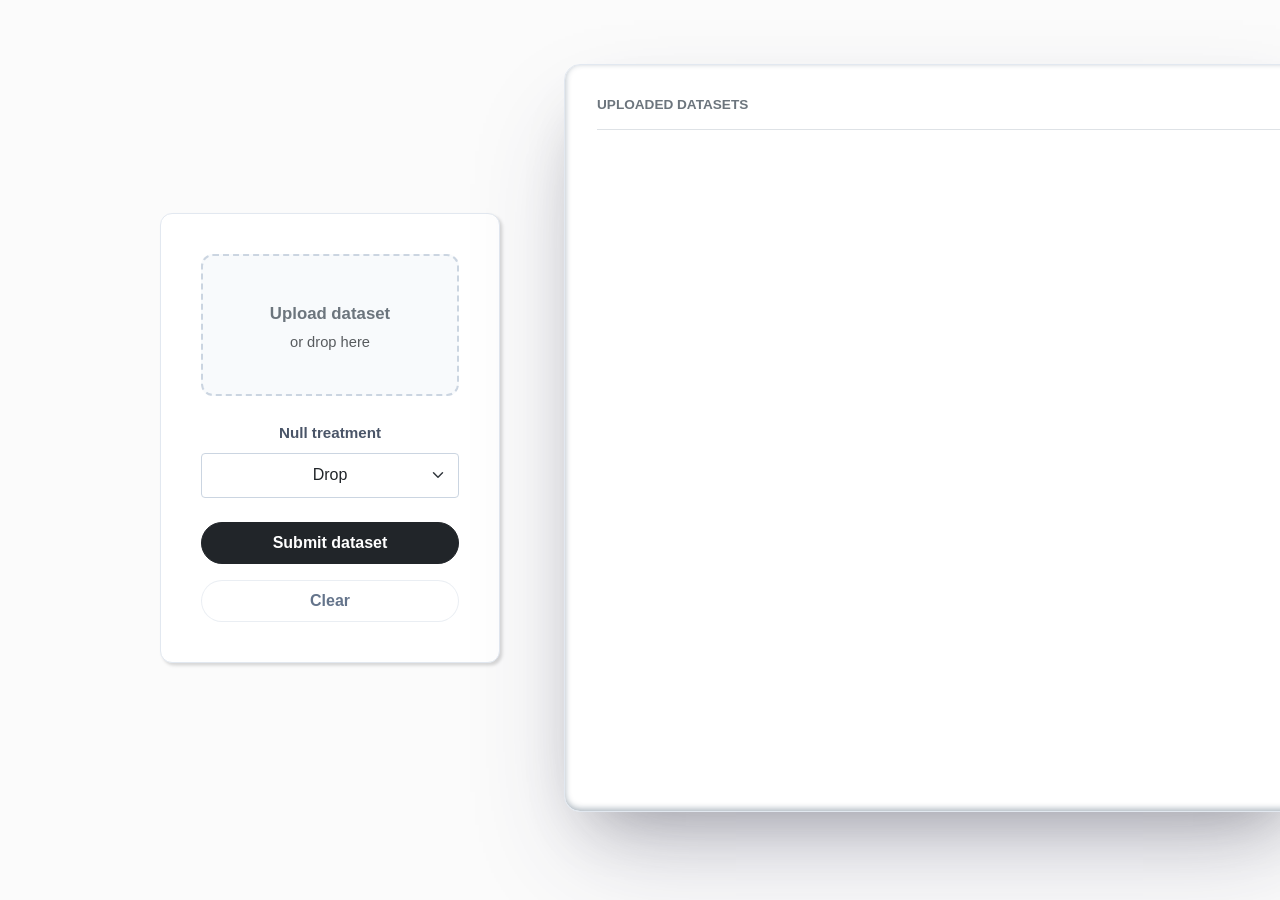
==== app/frontend/index.html @ 9eee7608 "Merge pull request #10 from VR-Alejandro/feature/main-screen-frontend Primera versión main screen de" ====
<!DOCTYPE html>
<html lang="es">
<head>
    <meta charset="UTF-8">
    <title>Dataset Cleaner</title>
    <link href="https://cdn.jsdelivr.net/npm/bootstrap@5.3.0/dist/css/bootstrap.min.css" rel="stylesheet">
    <style>
        html, body {
            background-color: #ffffff;
            color: #212529;
            height: 100vh;
            margin: 0;
            padding: 0;
            overflow: hidden;
            font-family: -apple-system, BlinkMacSystemFont, "Segoe UI", Roboto, Helvetica, Arial, sans-serif;
        }

        /* Contenedor de la app */
        .app-viewport {
            display: flex;
            height: 100vh;
            padding: 4rem 4rem 5.5rem 4rem;
            gap: 4rem;
            box-sizing: border-box;
            background-color: #fbfbfb;
        }

        /* Contenedor del sidebar */
        .sidebar-wrapper {
            display: flex;
            align-items: center;
            width: 340px;
            flex-shrink: 0;
            height: 100%;
            margin-left: 6rem;
        }

        .glass-card {
            background-color: #ffffff;
            border: 1px solid #e2e8f0;
            border-radius: 12px !important;
            box-shadow: 0 10px 25px rgba(0, 0, 0, 0.04);
            width: 100%;
            overflow: hidden !important;
        }

        .glass-card:last-child {
            margin-bottom: 0 !important;
        }

        .sidebar-panel {
            padding: 2.5rem !important;
            font-size: 1.05rem;
            box-shadow: rgba(0, 0, 0, 0.15) 2.4px 2.4px 3.2px !important;
        }

        .sidebar-panel .form-label {
            font-size: 0.95rem;
            font-weight: 600;
            color: #4a5568;
        }

        .sidebar-panel .form-select {
            font-size: 1rem;
            padding: 0.6rem;
            border-color: #cbd5e1;
        }

        /* ========================================================
           DROPZONE 
           ======================================================== */

        .dropzone {
            position: relative;
            border: 2px dashed #cbd5e1;
            border-radius: 12px;
            padding: 45px 15px;
            text-align: center;
            cursor: pointer;
            background-color: #f8fafc; 
            transition: border-color 0.3s ease, background-color 0.3s ease;
            height: 142.2px !important;
        }

        .dropzone:hover {
            border-color: transparent !important; 
            background-color: rgba(16, 185, 129, 0.03);
        }

        .dropzone::before {
            content: '';
            position: absolute;
            inset: -2px;
            border-radius: inherit;
            pointer-events: none;
            
            background-image: 
                linear-gradient(90deg, #10b981 50%, transparent 50%), /* Superior */
                linear-gradient(90deg, #10b981 50%, transparent 50%), /* Inferior */
                linear-gradient(0deg, #10b981 50%, transparent 50%),  /* Izquierdo */
                linear-gradient(0deg, #10b981 50%, transparent 50%);  /* Derecho */
            
            background-repeat: repeat-x, repeat-x, repeat-y, repeat-y;
            
            /* Tamaño de las rayitas: 10px de largo, 3px de grosor */
            background-size: 10px 3px, 10px 3px, 3px 10px, 3px 10px;
            background-position: 0 0, 0 100%, 0 0, 100% 0;
            
            /* Estado inicial  */
            opacity: 0;
            transform: scale(0.97); 

            transition: opacity 0.3s ease, transform 0.3s cubic-bezier(0.34, 1.56, 0.64, 1);
        }

        .dropzone:hover::before {
            opacity: 1;
            transform: scale(1); 
            animation: dropzoneBorderRotate 0.6s linear infinite;
        }

        @keyframes dropzoneBorderRotate {
            0% {
                background-position: 0 0, 0 100%, 0 0, 100% 0;
            }
            100% {
                background-position: 18px 0, -18px 100%, 0 -18px, 100% 18px;
            }
        }

        .drop-text-wrapper {
            position: relative;
            display: block;
            height: 22px; 
            margin-top: 5px;
        }

        .drop-text-normal, .drop-text-hover {
            position: absolute;
            left: 0;
            right: 0;
            margin: 0 auto;
            display: inline-block;
            white-space: nowrap;
            transition: transform 0.3s cubic-bezier(0.34, 1.56, 0.64, 1), opacity 0.25s ease;
        }

        /* Estado inicial de los textos */
        .drop-text-normal {
            opacity: 1;
            transform: scale(1);
        }

        .drop-text-hover {
            opacity: 0;
            transform: scale(0.6);
            font-weight: 700;
            color: #34d399;
        }

        /* Activadores de animación */
        .dropzone:hover .drop-text-normal {
            opacity: 0;
            transform: scale(0.8);
        }

        .dropzone:hover .drop-text-hover {
            opacity: 1;
            transform: scale(1.2);
        }

        /* ========================================================
           DROPZONE CON ARCHIVO SELECCIONADO
           ======================================================== */

        .dropzone.has-file {
            background-color: rgba(16, 185, 129, 0.06) !important;
            border-color: rgba(16, 185, 129, 0.6) !important;
        }

        .dropzone.has-file .drop-text-normal {
            color: #10b981 !important;
            font-weight: 500;
        }

        .dropzone.has-file:hover::before {
            opacity: 0.5; 
        }

        #clearBtn {
            border-color: rgba(203, 213, 225, 0.4);
            color: #64748b;
            background: rgba(255, 255, 255, 0.05);
            backdrop-filter: blur(4px);
            transition: all 0.2s ease;
            margin-top: 16px;
        }

        #clearBtn:hover {
            background: rgba(239, 68, 68, 0.08);
            border-color: rgba(239, 68, 68, 0.4);
            color: #ef4444;
        }

        /* --- SECCIÓN DERECHA --- */
        .main-content {
            flex: 0 0 65%;
            margin-left: auto;
            margin-right: 6rem;
            display: flex;
            flex-direction: column;
            height: 100%;
            background-color: #ffffff;
            border: 1px solid #e2e8f0;
            border-radius: 16px;
            padding: 2rem;
            box-sizing: border-box;
            box-shadow: rgba(50, 50, 93, 0.25) 0px 50px 100px -20px, rgba(0, 0, 0, 0.3) 0px 30px 60px -30px, rgba(10, 37, 64, 0.35) 0px -2px 6px 0px inset;
        }

        .dataset-list-scroll {
            flex-grow: 1;
            overflow-y: auto;
            overflow-x: hidden !important;
            padding-right: 0.5rem;
        }

        .mac-preview-box {
            width: 95px;
            height: 70px;
            background: #ffffff;
            border: 1px solid #e2e8f0;
            border-radius: 8px;
            box-shadow: 0 4px 12px rgba(0,0,0,0.06), 0 1px 3px rgba(0,0,0,0.04);
            padding: 6px;
            display: flex;
            flex-direction: column;
            gap: 3px;
            overflow: hidden;
            flex-shrink: 0;
            user-select: none;
        }
        .mini-sheet {
            width: 100%;
            height: 100%;
            border-collapse: collapse;
        }
        .mini-sheet td {
            border: 1px solid #f1f5f9;
            height: 11px;
            padding: 0 2px;
        }
        /* Fila superior de cabecera imitando filas de datos */
        .mini-sheet tr:first-child td {
            background-color: #f1f5f9;
        }
        .mini-data-line {
            height: 3px;
            background-color: #cbd5e1;
            border-radius: 2px;
            width: 80%;
        }
        .mini-sheet tr:nth-child(even) .mini-data-line {
            width: 55%;
            background-color: #e2e8f0;
        }

        /* Pista de progreso */
        .progress-thin {
            height: 5px;
            border-radius: 3px;
            background-color: #cbd5e1;
            overflow: hidden;
        }

        .progress-bar-anim {
            width: 0%;
            background-color: #ffffff !important;
            border: 1px solid #cbd5e1;
            /* Transición lineal para el movimiento y suavizada para el color */
            transition: width 2s linear, background-color 0.4s ease-in-out;
        }

        /* Clases de color finales que se aplican al terminar el tramo correspondiente */
        .bar-done { background-color: #198754 !important; border-color: #198754; }
        .bar-failed { background-color: #dc3545 !important; border-color: #dc3545; }
        .bar-processing { background-color: #ffc107 !important; border-color: #ffc107; }

        /* Estilos estáticos directos para datasets antiguos */
        .static-done { width: 100% !important; background-color: #198754 !important; transition: none !important; }
        .static-failed { width: 100% !important; background-color: #dc3545 !important; transition: none !important; }
        .static-processing { width: 50% !important; background-color: #ffc107 !important; transition: none !important; }

        /* --- VISIBILIDAD DE TEXTOS CONTROLADA POR JS --- */
        .status-text-container {
            position: relative;
            height: 18px;
            display: flex;
            justify-content: center;
            align-items: center;
            margin-bottom: 0.6rem;
        }
        .text-loading, .text-final { font-size: 0.9rem; }

        /* Ticker infinito de puntos suspensivos */
        @keyframes dotsUpdate {
            0%, 100% { content: "."; }
            33% { content: ".."; }
            66% { content: "..."; }
        }
        .ticker-dots::after {
            display: inline-block;
            content: ".";
            animation: dotsUpdate 2s infinite steps(1);
            width: 1.5em;
            text-align: left;
        }

        /* ========================================================
           DATASET CARD
           ======================================================== */

        .is-done {
            animation: cardSuccessPop 0.6s cubic-bezier(0.34, 1.56, 0.64, 1) forwards;
            cursor: pointer !important;
            border-radius: 12px !important; 
            background-clip: padding-box !important;
            -webkit-backface-visibility: hidden;
            backface-visibility: hidden;
        }

        @keyframes cardSuccessPop {
            0% {
                transform: scale(1) translateZ(0);
            }
            40% {
                transform: scale(1.015) translateZ(0); 
                border-color: #10b981; 
                box-shadow: 0 15px 30px -5px rgba(16, 185, 129, 0.2), 0 0 20px rgba(16, 185, 129, 0.1);
            }
            100% {
                transform: scale(1) translateZ(0);
                border-color: rgba(16, 185, 129, 0.4);
                box-shadow: 0 10px 20px -5px rgba(16, 185, 129, 0.08);
            }
        }

        .is-done:hover {
            transform: translateY(-3px) translateZ(0) !important; 
            border-color: #10b981 !important;
            box-shadow: 0 15px 30px -5px rgba(16, 185, 129, 0.18) !important;
            transition: transform 0.25s ease, box-shadow 0.25s ease, border-color 0.25s ease !important;
        }

        .is-failed {
            animation: cardShakeError 0.5s cubic-bezier(.36,.07,.19,.97) both;
            border-color: #ef4444 !important;
            position: relative;
        }

        @keyframes cardShakeError {
            10%, 90% {
                transform: translate3d(-1px, 0, 0);
            }
            20%, 80% {
                transform: translate3d(2px, 0, 0);
            }
            30%, 50%, 70% {
                transform: translate3d(-4px, 0, 0);
            }
            40%, 60% {
                transform: translate3d(4px, 0, 0);
            }
        }

        .is-failed:hover {
            transform: translateY(-2px) !important;
            border-color: #ef4444 !important;
            box-shadow: 0 10px 20px -5px rgba(239, 68, 68, 0.15) !important;
            transition: all 0.2s ease !important;
        }
    </style>
</head>
<body>

<div class="app-viewport">
    
    <div class="sidebar-wrapper">
        <div class="glass-card sidebar-panel shadow-sm">
            
            <div class="dropzone mb-4" id="dropzone">
                <p class="mb-0 fw-bold text-secondary">Upload dataset</p>
                
                <div class="drop-text-wrapper small text-muted">
                    <span class="drop-text-normal">or drop here</span>
                    <span class="drop-text-hover">Drop here!</span>
                </div>
                
                <input type="file" id="fileInput" class="d-none">
            </div>
            
            <div class="mb-4 text-center">
                <label class="form-label mb-2">Null treatment</label>
                <select id="nullStrategy" class="form-select text-center form-select-sm">
                    <option value="drop">Drop</option>
                    <option value="mean">Mean</option>
                    <option value="median">Median</option>
                    <option value="mode">Mode</option>
                </select>
            </div>

            <button id="uploadBtn" class="btn btn-dark w-100 rounded-pill py-2 fw-semibold">
                Submit dataset
            </button>
            <button id="clearBtn" class="btn btn-gray w-100 rounded-pill py-2 fw-semibold">
                Clear
            </button>
        </div>
    </div>

    <div class="main-content">
        
        <div class="d-flex justify-content-between align-items-center border-bottom pb-3 mb-3">
            <h6 class="mb-0 text-secondary fw-bold text-uppercase tracking-wider" style="font-size: 0.85rem;">Uploaded datasets</h6>
            <div id="paginationControls" class="btn-group btn-group-sm"></div>
        </div>

        <div id="datasetList" class="dataset-list-scroll d-flex flex-column gap-3"></div>

    </div>

</div>

<script src="app.js"></script>
</body>
</html>
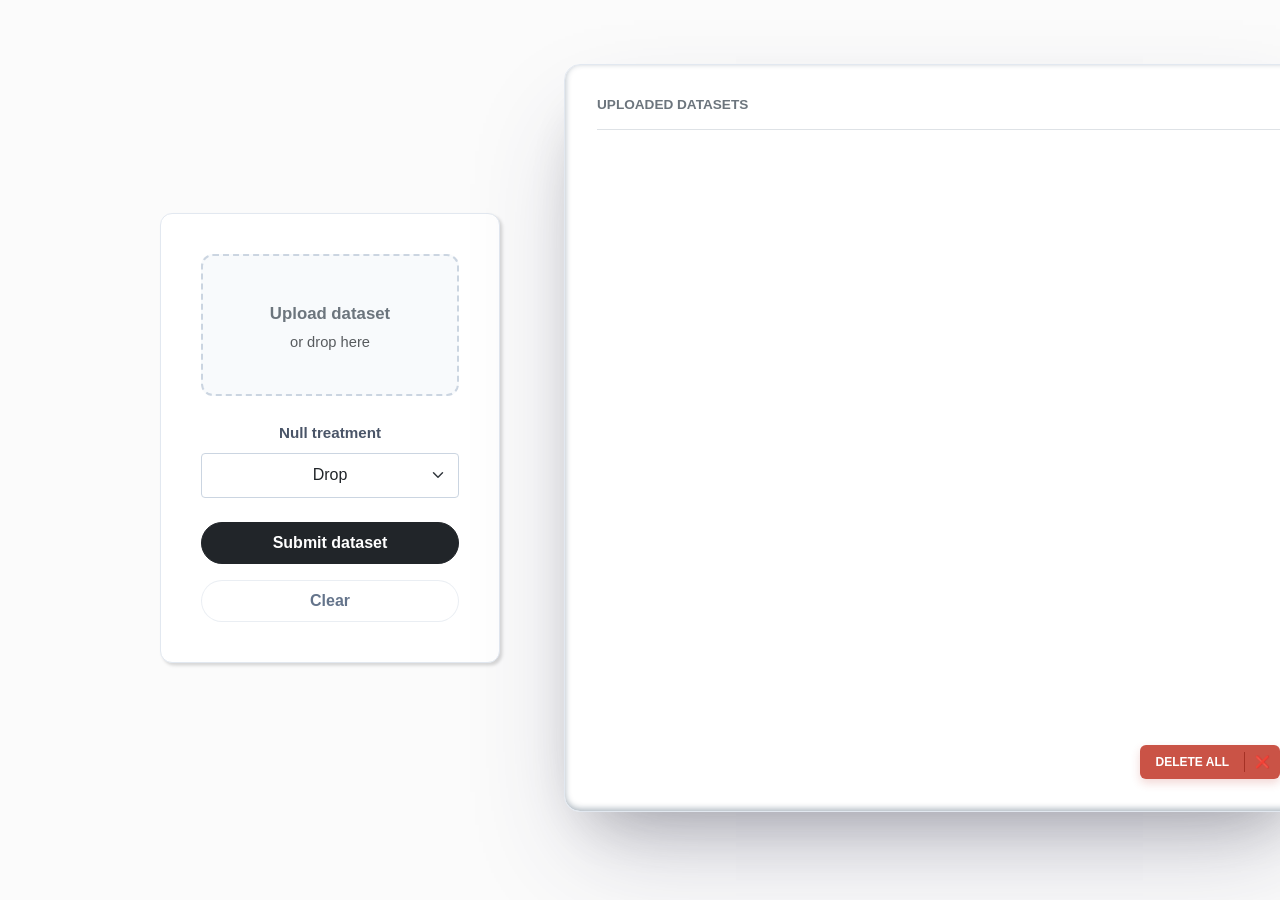
==== commit 5a998572: "Merge pull request #11 from VR-Alejandro/feature/delete-dataset Añadido endpoint de eliminación masi" ====
--- a/app/frontend/index.html
+++ b/app/frontend/index.html
@@ -23,6 +23,7 @@
             gap: 4rem;
             box-sizing: border-box;
             background-color: #fbfbfb;
+            overflow-x: hidden !important;
         }
 
         /* Contenedor del sidebar */
@@ -223,6 +224,9 @@
             overflow-y: auto;
             overflow-x: hidden !important;
             padding-right: 0.5rem;
+            scrollbar-gutter: stable;
+            overflow-x: clip !important; 
+            max-width: 100%;
         }
 
         .mac-preview-box {
@@ -378,6 +382,190 @@
             border-color: #ef4444 !important;
             box-shadow: 0 10px 20px -5px rgba(239, 68, 68, 0.15) !important;
             transition: all 0.2s ease !important;
+        }
+
+        /* ========================================================
+           EMPTY STATE
+           ======================================================== */
+        
+        .empty-state-wrapper {
+            display: flex;
+            flex-direction: column;
+            align-items: center;
+            justify-content: center;
+            padding: 40px 20px;
+            text-align: center;
+            animation: fadeInState 0.4s ease forwards;
+            height: 100%;
+            width: 100%;
+            max-width: 100%;
+            box-sizing: border-box !important;
+            overflow: clip !important;
+        }
+
+        .empty-state-icon {
+            font-size: 4rem;
+            margin-bottom: 15px;
+            position: relative;
+            display: inline-block;
+            animation: floatingSleep 4s ease-in-out infinite;
+        }
+
+        .empty-state-icon::after {
+            content: 'z Z';
+            position: absolute;
+            top: -10px;
+            right: -20px;
+            font-size: 1.2rem;
+            font-weight: bold;
+            color: #a1a1aa;
+            animation: sleepZs 2s linear infinite;
+        }
+
+        @keyframes fadeInState {
+            from { opacity: 0; transform: translateY(10px); }
+            to { opacity: 1; transform: translateY(0); }
+        }
+
+        @keyframes floatingSleep {
+            0%, 100% { transform: translateY(0) rotate(-2deg); }
+            50% { transform: translateY(-8px) rotate(2deg); }
+        }
+
+        @keyframes sleepZs {
+            0% { opacity: 0; transform: translate(0, 5px) scale(0.6); }
+            50% { opacity: 0.8; transform: translate(5px, -10px) scale(1); }
+            100% { opacity: 0; transform: translate(12px, -25px) scale(0.8); }
+        }
+
+        /* ========================================================
+           BOTÓN DELETE ALL
+           ======================================================== */
+        .delete-animate-btn {
+            display: block;
+            background-color: #ca5346;
+            width: 140px;
+            height: 34px;
+            line-height: 34px;
+            color: #ffffff !important;
+            position: absolute;
+            cursor: pointer;
+            overflow: hidden;
+            border-radius: 6px;
+            box-shadow: 0 4px 10px rgba(192, 57, 43, 0.2);
+            transition: all 0.25s cubic-bezier(0.310, -0.105, 0.430, 1.400);
+            text-decoration: none;
+            user-select: none;
+            z-index: 10;
+        }
+        
+        .delete-animate-btn span,
+        .delete-animate-btn .icon {
+            display: block;
+            height: 100%;
+            text-align: center;
+            position: absolute;
+            top: 0;
+        }
+        
+        /* Texto del botón */
+        .delete-animate-btn > span {
+            width: 75%;
+            line-height: inherit;
+            font-size: 12px;
+            font-weight: 600;
+            text-transform: uppercase;
+            left: 0;
+            transition: all 0.25s cubic-bezier(0.310, -0.105, 0.430, 1.400);
+        }
+        
+        /* Línea divisoria interna */
+        .delete-animate-btn > span::after {
+            content: '';
+            background-color: #a53125;
+            width: 1px;
+            height: 60%;
+            position: absolute;
+            top: 20%;
+            right: 0;
+        }
+        
+        /* Contenedor del icono */
+        .delete-animate-btn .icon {
+            width: 25%;
+            right: 0;
+            display: flex;
+            align-items: center;
+            justify-content: center;
+            font-size: 12px;
+            transition: all 0.25s cubic-bezier(0.310, -0.105, 0.430, 1.400);
+        }
+
+        .delete-animate-btn .icon .icon-remove,
+        .delete-animate-btn .icon .icon-check {
+            position: relative;
+            display: inline-block;
+            height: auto;
+            width: auto;
+            transition: all 0.25s ease;
+        }
+        
+        .delete-animate-btn .icon .icon-check {
+            display: none;
+        }
+        
+        .delete-animate-btn:hover {
+            opacity: .95;
+            box-shadow: 0 6px 15px rgba(192, 57, 43, 0.35);
+        }
+
+        .delete-animate-btn.success,
+        .delete-animate-btn:hover {
+            padding: 0;
+        }
+
+        .delete-animate-btn.success > span,
+        .delete-animate-btn:hover > span {
+            left: -75%;
+            opacity: 0;
+        }
+        
+        .delete-animate-btn.success .icon,
+        .delete-animate-btn:hover .icon {
+            width: 100%;
+        }
+
+        .delete-animate-btn.success .icon {
+            font-size: 16px;
+        }
+
+        .delete-animate-btn:hover .icon .icon-remove {
+            transform: scale(1.2);
+        }
+        
+        /* Estado de éxito tras borrar */
+        .delete-animate-btn.success {
+            background-color: #27ae60; /* Verde éxito */
+            box-shadow: 0 4px 10px rgba(39, 174, 96, 0.3);
+        }
+        
+        .delete-animate-btn.success .icon .icon-remove {
+            display: none;
+        }
+        
+        .delete-animate-btn.success .icon .icon-check {
+            display: inline-block;
+            animation: popCheck 0.3s cubic-bezier(0.34, 1.56, 0.64, 1) forwards;
+        }
+
+        @keyframes popCheck {
+            0% { transform: scale(0.5); }
+            100% { transform: scale(1.1); }
+        }
+        
+        .delete-animate-btn:active {
+            opacity: 1;
+            transform: scale(0.98);
         }
     </style>
 </head>
@@ -418,7 +606,7 @@
         </div>
     </div>
 
-    <div class="main-content">
+    <div class="main-content position-relative">
         
         <div class="d-flex justify-content-between align-items-center border-bottom pb-3 mb-3">
             <h6 class="mb-0 text-secondary fw-bold text-uppercase tracking-wider" style="font-size: 0.85rem;">Uploaded datasets</h6>
@@ -427,6 +615,13 @@
 
         <div id="datasetList" class="dataset-list-scroll d-flex flex-column gap-3"></div>
 
+        <a id="deleteAllBtn" class="delete-animate-btn position-absolute" style="right: 2rem; bottom: 2rem;" role="button">
+            <span>Delete all</span>
+            <div class="icon">
+                <span class="icon-remove">❌</span>
+                <span class="icon-check">✔️</span>
+            </div>
+        </a>
     </div>
 
 </div>
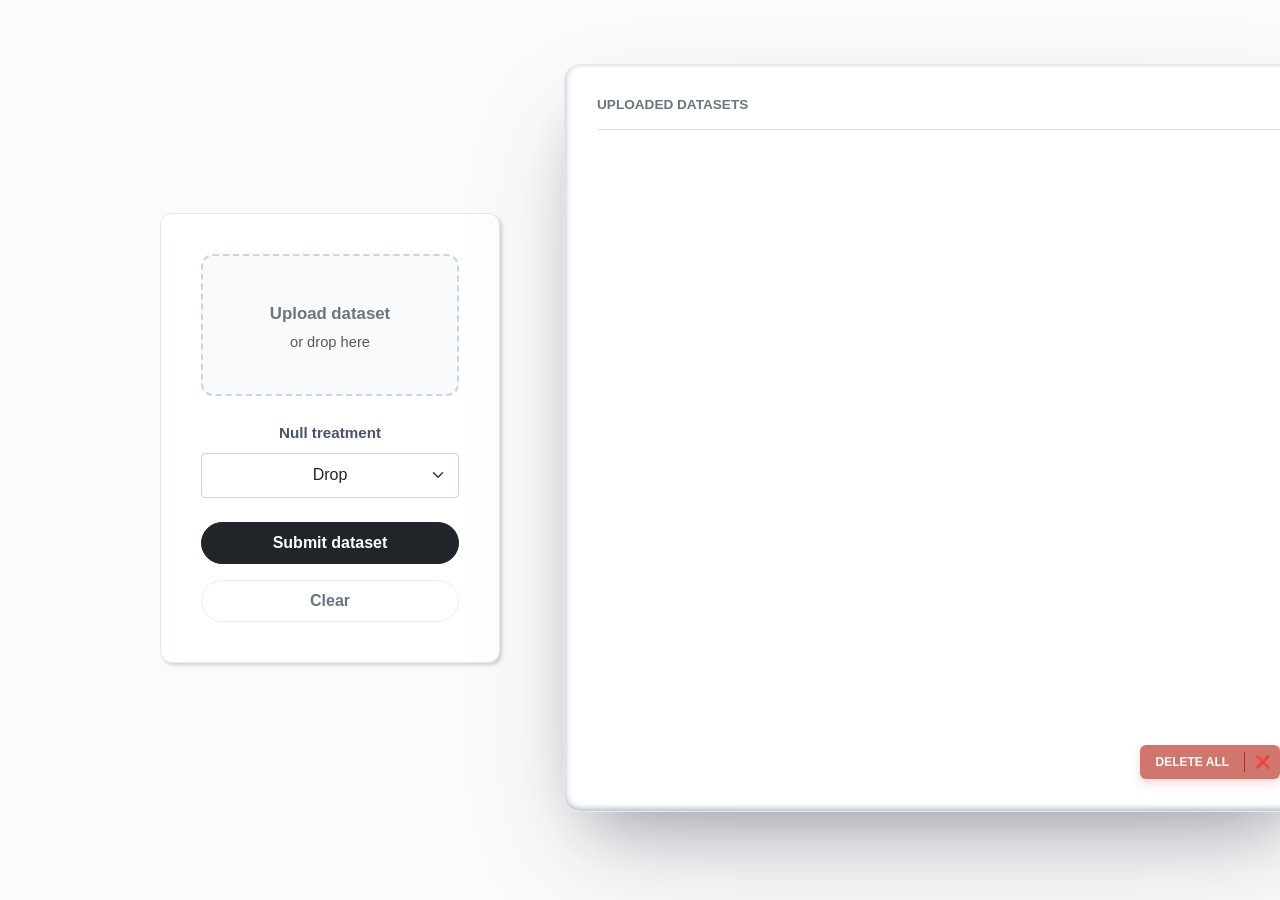
==== commit 2d5e81c2: "Añadida nueva ventana de reporting en el frontend" ====
--- a/app/frontend/index.html
+++ b/app/frontend/index.html
@@ -1,5 +1,5 @@
 <!DOCTYPE html>
-<html lang="es">
+<html lang="en">
 <head>
     <meta charset="UTF-8">
     <title>Dataset Cleaner</title>
@@ -443,7 +443,7 @@
            ======================================================== */
         .delete-animate-btn {
             display: block;
-            background-color: #ca5346;
+            background-color: #d1766c;
             width: 140px;
             height: 34px;
             line-height: 34px;
@@ -545,7 +545,7 @@
         
         /* Estado de éxito tras borrar */
         .delete-animate-btn.success {
-            background-color: #27ae60; /* Verde éxito */
+            background-color: #27ae60;
             box-shadow: 0 4px 10px rgba(39, 174, 96, 0.3);
         }
         
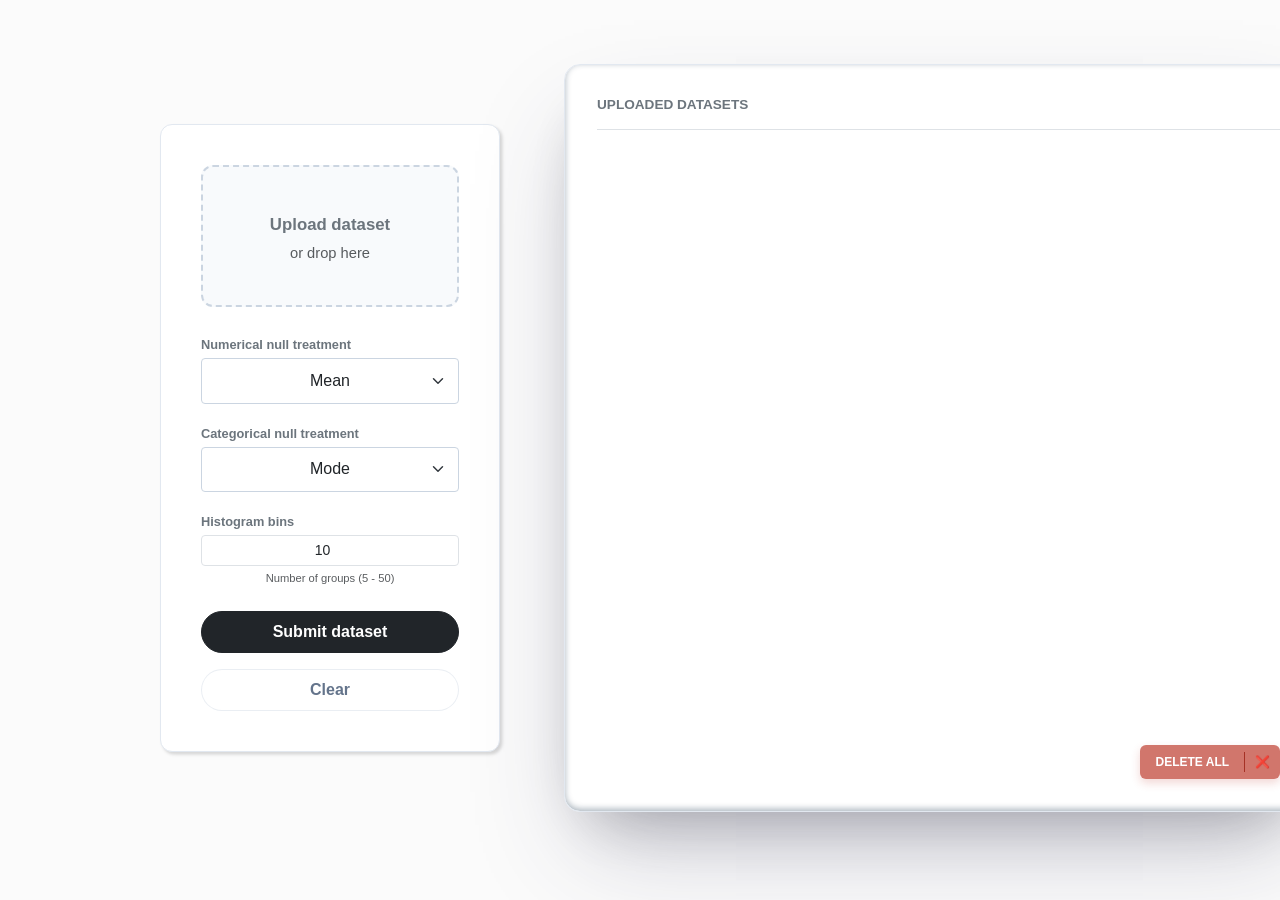
==== commit 2ecae848: "Añadida la lógica del manejo de nulos en input." ====
--- a/app/frontend/index.html
+++ b/app/frontend/index.html
@@ -587,14 +587,41 @@
                 <input type="file" id="fileInput" class="d-none">
             </div>
             
-            <div class="mb-4 text-center">
-                <label class="form-label mb-2">Null treatment</label>
-                <select id="nullStrategy" class="form-select text-center form-select-sm">
-                    <option value="drop">Drop</option>
-                    <option value="mean">Mean</option>
-                    <option value="median">Median</option>
-                    <option value="mode">Mode</option>
-                </select>
+            <div class="mb-4 text-start">
+                
+                <!-- Tratamiento de nulos numéricos -->
+                <div class="mb-3">
+                    <label for="numNullTreatment" class="form-label text-secondary fw-bold mb-1" style="font-size: 0.8rem;">
+                        Numerical null treatment
+                    </label>
+                    <select id="numNullTreatment" name="numerical_null_treatment" class="form-select form-select-sm text-center">
+                        <option value="drop">Drop</option>
+                        <option value="mean" selected>Mean</option>
+                    </select>
+                </div>
+                
+                <!-- Tratamiento de nulos categóricos -->
+                <div class="mb-3">
+                    <label for="catNullTreatment" class="form-label text-secondary fw-bold mb-1" style="font-size: 0.8rem;">
+                        Categorical null treatment
+                    </label>
+                    <select id="catNullTreatment" name="categorical_null_treatment" class="form-select form-select-sm text-center">
+                        <option value="drop">Drop</option>
+                        <option value="mode" selected>Mode</option>
+                    </select>
+                </div>
+
+                <!-- Selector grupos histograma -->
+                <div>
+                    <label for="histogramBins" class="form-label text-secondary fw-bold mb-1" style="font-size: 0.8rem;">
+                        Histogram bins
+                    </label>
+                    <input type="number" id="histogramBins" name="histogram_bins" class="form-control form-control-sm text-center" value="10" min="5" max="50">
+                    <div class="form-text text-center mt-1" style="font-size: 0.7rem;">
+                        Number of groups (5 - 50)
+                    </div>
+                </div>
+
             </div>
 
             <button id="uploadBtn" class="btn btn-dark w-100 rounded-pill py-2 fw-semibold">
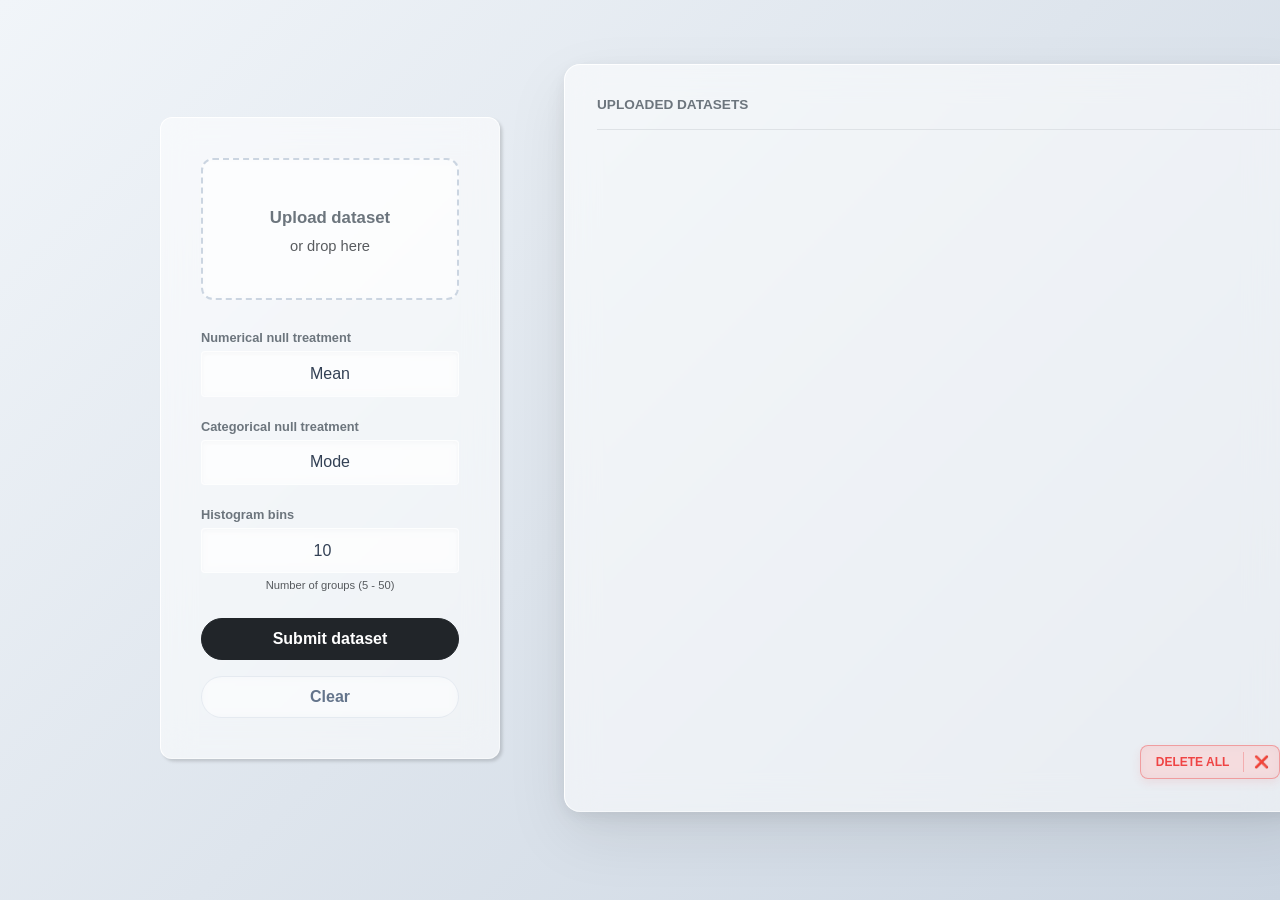
==== commit 13df6f85: "Actualizada la UI-UX del frontend. Se ha corregido la función filtro de columnas identificadoras." ====
--- a/app/frontend/index.html
+++ b/app/frontend/index.html
@@ -6,7 +6,7 @@
     <link href="https://cdn.jsdelivr.net/npm/bootstrap@5.3.0/dist/css/bootstrap.min.css" rel="stylesheet">
     <style>
         html, body {
-            background-color: #ffffff;
+            background: linear-gradient(135deg, #f1f5f9 0%, #cbd5e1 100%);
             color: #212529;
             height: 100vh;
             margin: 0;
@@ -22,7 +22,7 @@
             padding: 4rem 4rem 5.5rem 4rem;
             gap: 4rem;
             box-sizing: border-box;
-            background-color: #fbfbfb;
+            background-color: transparent;
             overflow-x: hidden !important;
         }
 
@@ -37,10 +37,15 @@
         }
 
         .glass-card {
-            background-color: #ffffff;
-            border: 1px solid #e2e8f0;
+            background: rgba(255, 255, 255, 0.55);
+            backdrop-filter: blur(16px);
+            -webkit-backdrop-filter: blur(16px);
+            border: 1px solid rgba(255, 255, 255, 0.5);
+            border-top: 1px solid rgba(255, 255, 255, 0.9);
+            border-left: 1px solid rgba(255, 255, 255, 0.9);
             border-radius: 12px !important;
-            box-shadow: 0 10px 25px rgba(0, 0, 0, 0.04);
+            box-shadow: rgba(0, 0, 0, 0.06) 0px 8px 16px -4px, 
+                        rgba(0, 0, 0, 0.04) 0px 4px 6px -2px;
             width: 100%;
             overflow: hidden !important;
         }
@@ -67,6 +72,16 @@
             border-color: #cbd5e1;
         }
 
+        .sidebar-panel .form-select, 
+        .sidebar-panel .form-control {
+            font-size: 1rem;
+            padding: 0.6rem;
+            background: rgba(255, 255, 255, 0.4);
+            backdrop-filter: blur(4px);
+            border: 1px solid rgba(255, 255, 255, 0.6);
+            box-shadow: inset 0 2px 4px rgba(0, 0, 0, 0.02);
+            color: #334155;
+        }
         /* ========================================================
            DROPZONE 
            ======================================================== */
@@ -78,7 +93,8 @@
             padding: 45px 15px;
             text-align: center;
             cursor: pointer;
-            background-color: #f8fafc; 
+            background-color: rgba(255, 255, 255, 0.3);
+            backdrop-filter: blur(4px);
             transition: border-color 0.3s ease, background-color 0.3s ease;
             height: 142.2px !important;
         }
@@ -211,12 +227,18 @@
             display: flex;
             flex-direction: column;
             height: 100%;
-            background-color: #ffffff;
-            border: 1px solid #e2e8f0;
+            background: rgba(255, 255, 255, 0.55);
+            backdrop-filter: blur(16px);
+            -webkit-backdrop-filter: blur(16px);
+            border: 1px solid rgba(255, 255, 255, 0.5);
+            border-top: 1px solid rgba(255, 255, 255, 0.9);
+            border-left: 1px solid rgba(255, 255, 255, 0.9);
             border-radius: 16px;
             padding: 2rem;
             box-sizing: border-box;
-            box-shadow: rgba(50, 50, 93, 0.25) 0px 50px 100px -20px, rgba(0, 0, 0, 0.3) 0px 30px 60px -30px, rgba(10, 37, 64, 0.35) 0px -2px 6px 0px inset;
+            box-shadow: rgba(17, 17, 26, 0.05) 0px 4px 16px, 
+                        rgba(17, 17, 26, 0.05) 0px 8px 32px, 
+                        rgba(17, 17, 26, 0.08) 0px 24px 64px;
         }
 
         .dataset-list-scroll {
@@ -352,7 +374,8 @@
         .is-done:hover {
             transform: translateY(-3px) translateZ(0) !important; 
             border-color: #10b981 !important;
-            box-shadow: 0 15px 30px -5px rgba(16, 185, 129, 0.18) !important;
+            box-shadow: 0 15px 30px -5px rgba(16, 185, 129, 0.25), 
+                        0 20px 40px -10px rgba(0, 0, 0, 0.1) !important;
             transition: transform 0.25s ease, box-shadow 0.25s ease, border-color 0.25s ease !important;
         }
 
@@ -382,6 +405,38 @@
             border-color: #ef4444 !important;
             box-shadow: 0 10px 20px -5px rgba(239, 68, 68, 0.15) !important;
             transition: all 0.2s ease !important;
+        }
+
+        /* --- BOTONES DENTRO DE LAS CARDS --- */
+
+        /* Botones estándar */
+        .glass-card .btn-outline-dark {
+            background: rgba(255, 255, 255, 0.4);
+            backdrop-filter: blur(2px);
+            border-color: rgba(33, 37, 41, 0.3);
+            color: #212529;
+            transition: all 0.2s ease-in-out;
+        }
+
+        .glass-card .btn-outline-dark:hover {
+            background-color: #212529 !important;
+            color: #ffffff !important;
+            border-color: #212529 !important;
+        }
+
+        /* Botón Delete */
+        .glass-card .btn-outline-danger {
+            background: rgba(255, 255, 255, 0.4);
+            backdrop-filter: blur(2px);
+            border-color: rgba(220, 53, 69, 0.3);
+            color: #dc3545;
+            transition: all 0.2s ease-in-out;
+        }
+
+        .glass-card .btn-outline-danger:hover {
+            background-color: #dc3545 !important;
+            color: #ffffff !important;
+            border-color: #dc3545 !important;
         }
 
         /* ========================================================
@@ -443,22 +498,26 @@
            ======================================================== */
         .delete-animate-btn {
             display: block;
-            background-color: #d1766c;
+            background: rgba(239, 68, 68, 0.15);
+            backdrop-filter: blur(6px);
+            -webkit-backdrop-filter: blur(6px);
+            border: 1px solid rgba(239, 68, 68, 0.4);
+            
             width: 140px;
             height: 34px;
-            line-height: 34px;
-            color: #ffffff !important;
+            line-height: 32px;
+            color: #ef4444 !important;
             position: absolute;
             cursor: pointer;
             overflow: hidden;
-            border-radius: 6px;
-            box-shadow: 0 4px 10px rgba(192, 57, 43, 0.2);
-            transition: all 0.25s cubic-bezier(0.310, -0.105, 0.430, 1.400);
+            border-radius: 8px;
+            box-shadow: 0 4px 10px rgba(239, 68, 68, 0.1);
+            transition: all 0.3s cubic-bezier(0.310, -0.105, 0.430, 1.400);
             text-decoration: none;
             user-select: none;
             z-index: 10;
         }
-        
+
         .delete-animate-btn span,
         .delete-animate-btn .icon {
             display: block;
@@ -467,29 +526,30 @@
             position: absolute;
             top: 0;
         }
-        
+
         /* Texto del botón */
         .delete-animate-btn > span {
             width: 75%;
             line-height: inherit;
             font-size: 12px;
-            font-weight: 600;
+            font-weight: 700;
             text-transform: uppercase;
             left: 0;
-            transition: all 0.25s cubic-bezier(0.310, -0.105, 0.430, 1.400);
-        }
-        
+            transition: all 0.3s cubic-bezier(0.310, -0.105, 0.430, 1.400);
+        }
+
         /* Línea divisoria interna */
         .delete-animate-btn > span::after {
             content: '';
-            background-color: #a53125;
+            background-color: rgba(239, 68, 68, 0.3);
             width: 1px;
             height: 60%;
             position: absolute;
             top: 20%;
             right: 0;
-        }
-        
+            transition: background-color 0.3s ease;
+        }
+
         /* Contenedor del icono */
         .delete-animate-btn .icon {
             width: 25%;
@@ -498,7 +558,7 @@
             align-items: center;
             justify-content: center;
             font-size: 12px;
-            transition: all 0.25s cubic-bezier(0.310, -0.105, 0.430, 1.400);
+            transition: all 0.3s cubic-bezier(0.310, -0.105, 0.430, 1.400);
         }
 
         .delete-animate-btn .icon .icon-remove,
@@ -509,14 +569,21 @@
             width: auto;
             transition: all 0.25s ease;
         }
-        
+
         .delete-animate-btn .icon .icon-check {
             display: none;
         }
-        
+
         .delete-animate-btn:hover {
-            opacity: .95;
-            box-shadow: 0 6px 15px rgba(192, 57, 43, 0.35);
+            background: rgba(239, 68, 68, 0.95);
+            color: #ffffff !important;
+            border-color: rgba(239, 68, 68, 1);
+            box-shadow: 0 6px 15px rgba(239, 68, 68, 0.3);
+            padding: 0;
+        }
+
+        .delete-animate-btn:hover > span::after {
+            background-color: transparent;
         }
 
         .delete-animate-btn.success,
@@ -529,7 +596,7 @@
             left: -75%;
             opacity: 0;
         }
-        
+
         .delete-animate-btn.success .icon,
         .delete-animate-btn:hover .icon {
             width: 100%;
@@ -542,17 +609,19 @@
         .delete-animate-btn:hover .icon .icon-remove {
             transform: scale(1.2);
         }
-        
+
         /* Estado de éxito tras borrar */
         .delete-animate-btn.success {
-            background-color: #27ae60;
-            box-shadow: 0 4px 10px rgba(39, 174, 96, 0.3);
-        }
-        
+            background: rgba(16, 185, 129, 0.95);
+            border-color: rgba(16, 185, 129, 1);
+            color: #ffffff !important;
+            box-shadow: 0 6px 15px rgba(16, 185, 129, 0.35);
+        }
+
         .delete-animate-btn.success .icon .icon-remove {
             display: none;
         }
-        
+
         .delete-animate-btn.success .icon .icon-check {
             display: inline-block;
             animation: popCheck 0.3s cubic-bezier(0.34, 1.56, 0.64, 1) forwards;
@@ -562,10 +631,10 @@
             0% { transform: scale(0.5); }
             100% { transform: scale(1.1); }
         }
-        
+
         .delete-animate-btn:active {
             opacity: 1;
-            transform: scale(0.98);
+            transform: scale(0.95);
         }
     </style>
 </head>
@@ -594,7 +663,7 @@
                     <label for="numNullTreatment" class="form-label text-secondary fw-bold mb-1" style="font-size: 0.8rem;">
                         Numerical null treatment
                     </label>
-                    <select id="numNullTreatment" name="numerical_null_treatment" class="form-select form-select-sm text-center">
+                    <select id="numNullTreatment" name="numerical_null_treatment" class="form-select form-select-sm text-center" style="cursor: pointer;">
                         <option value="drop">Drop</option>
                         <option value="mean" selected>Mean</option>
                     </select>
@@ -605,7 +674,7 @@
                     <label for="catNullTreatment" class="form-label text-secondary fw-bold mb-1" style="font-size: 0.8rem;">
                         Categorical null treatment
                     </label>
-                    <select id="catNullTreatment" name="categorical_null_treatment" class="form-select form-select-sm text-center">
+                    <select id="catNullTreatment" name="categorical_null_treatment" class="form-select form-select-sm text-center" style="cursor: pointer;">
                         <option value="drop">Drop</option>
                         <option value="mode" selected>Mode</option>
                     </select>
